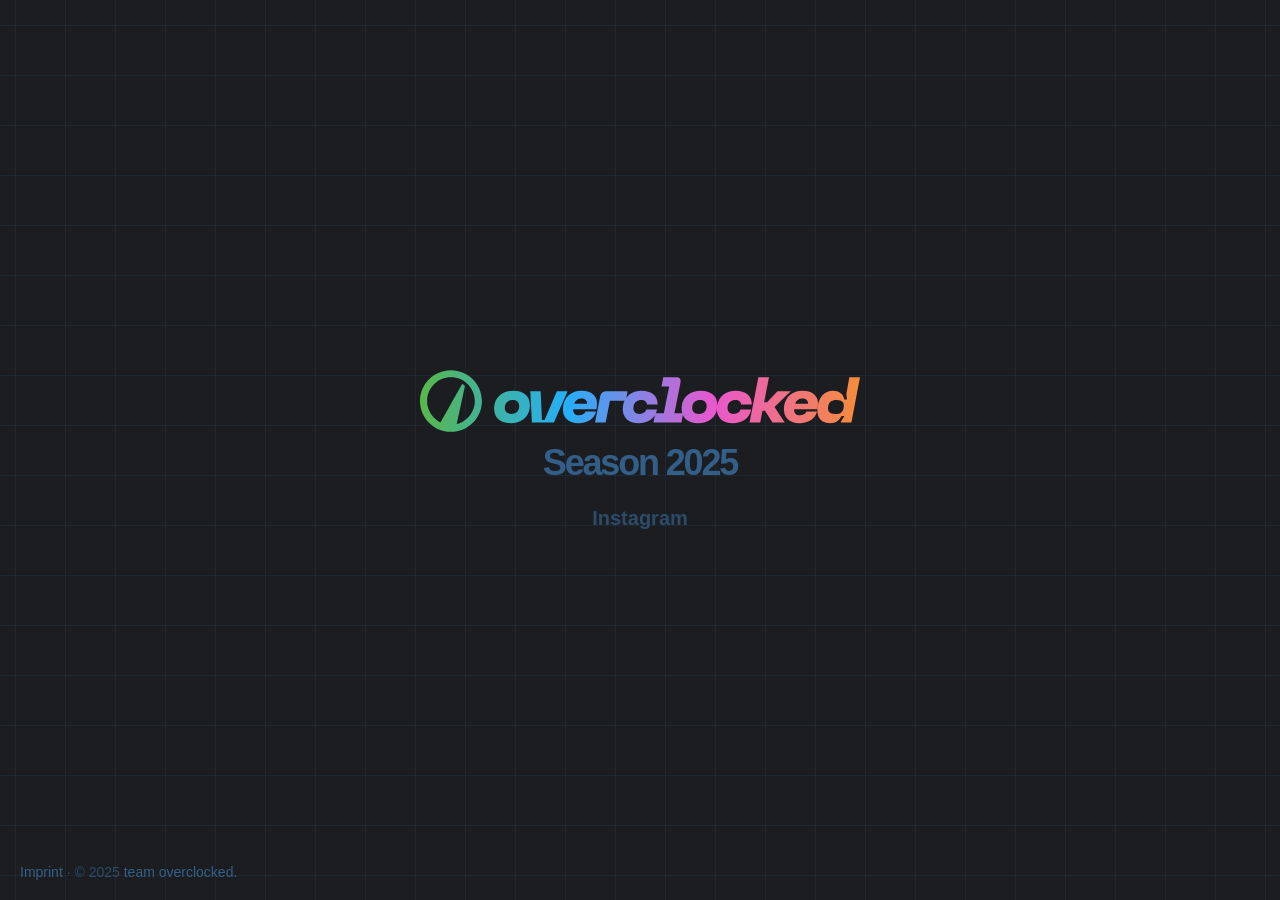
==== index.html @ 1a22cd16 "replaced svg with new embed" ====
<!DOCTYPE html>
<html lang="en">
  <head>
    <meta charset="UTF-8" />
    <meta name="viewport" content="width=device-width, initial-scale=1.0" />
    <title>overclocked. | SZN 2025</title>
    
    <!-- Favicon -->
    <link rel="icon" type="image/png" href="favicon.png" />
    <link rel="apple-touch-icon" href="favicon.png" />
    
    <!-- Primary Meta Tags -->
    <meta name="title" content="overclocked. | SZN 2025">
    <meta name="description" content="team overclocked. participating in Season 2025 of WRO.">
    <meta name="keywords" content="WRO, robotics, World Robot Olympiad, Switzerland, overclocked, programming, future">
    
    <!-- Open Graph / Facebook -->
    <meta property="og:type" content="website">
    <meta property="og:url" content="https://overclocked.cc/">
    <meta property="og:title" content="overclocked. | SZN 2025">
    <meta property="og:description" content="team overclocked. participating in Season 2025 of WRO.">
    
    <!-- Twitter -->
    <meta property="twitter:url" content="https://overclocked.cc/">
    <meta property="twitter:title" content="overclocked. | SZN 2025">
    <meta property="twitter:description" content="team overclocked. participating in Season 2025 of WRO.">
    <meta property="twitter:image" content="https://overclocked.cc/og-image.png">
    
    <!-- SEO -->
    <meta name="robots" content="index, follow">
    <meta name="author" content="team overclocked.">
    <link rel="canonical" href="https://overclocked.cc/">
    
    <!-- Styles -->
    <link rel="stylesheet" href="css/style.css">
  </head>
  <body>
    <div class="desktop-1">
      <img 
        class="vector" 
        src="logo_overclocked25.svg" 
        alt="overclocked." 
        height="70"
      />
      <div class="season-2025">Season 2025</div>
      <a
        href="https://www.instagram.com/overclocked.dev/"
        class="instagram-link"
        >Instagram</a
      >
    </div>

    <!-- Imprint -->
    <div class="imprint">
      <a href="https://ileb.zip/overclocked-imprint">Imprint</a> · © 2025 <a href="https://overclocked.cc">team overclocked.</a>
    </div>
  </body>
</html>
---- css/style.css ----
*,
*::before,
*::after {
  box-sizing: border-box;
  margin: 0;
  padding: 0;
  border: none;
  text-decoration: none;
  background: none;
  -webkit-font-smoothing: antialiased;
}

menu,
ol,
ul {
  list-style-type: none;
  margin: 0;
  padding: 0;
}

:root {
  --background: #f4f5f62f;
  --landcover: rgba(227, 227, 227, 0.1);
  --water-shadow: #b5bebf08;
  --water: #cad2d31c;
  --hillshade: rgba(255, 255, 255, 0.04);
  --admin-0-boundary-bg: rgba(214, 214, 214, 0);
  --admin-0-boundary: #9e9e9e22;
  --admin-0-boundary-disputed: #9e9e9e22;
  --water-point-label: #79898b22;
  --settlement-label: #6b6b6b22;
  --animation-delay: 1s;
  /* Grid customization variables */
  --grid-color: rgba(
    62,
    123,
    180,
    0.1
  ); /* Matches the accent color with low opacity */
  --grid-size-horizontal: 50px; /* Horizontal line spacing */
  --grid-size-vertical: 50px; /* Vertical line spacing */
  --grid-line-width: 1px; /* Line thickness */
}

body {
  margin: 0;
  overflow: hidden;
  background-color: #1b1d20;
  background-image: 
    linear-gradient(to right, var(--grid-color) var(--grid-line-width), transparent var(--grid-line-width)),
    linear-gradient(to bottom, var(--grid-color) var(--grid-line-width), transparent var(--grid-line-width));
  background-size: 
    var(--grid-size-horizontal) var(--grid-size-vertical);
  min-height: 100vh;
  background-position: center;
}

.desktop-1 {
  background: #1b1d20;
  padding: 20px;
  display: flex;
  flex-direction: column;
  gap: 0px;
  align-items: center;
  justify-content: center;
  min-height: 100vh;
  width: 100%;
  position: relative;
  overflow: visible;
  background: transparent !important;
}

.vector {
  flex-shrink: 0;
  width: 439.22px;
  height: 70px;
  position: relative;
  overflow: visible;
  opacity: 0;
  filter: blur(10px);
  transform: translateY(-2px) !important;
  animation: fadeInUp 1s cubic-bezier(0.23, 1, 0.32, 1) forwards
    var(--animation-delay);
}

.season-2025 {
  background: rgba(62, 123, 180, 0.7);
  background-clip: text;
  -webkit-background-clip: text;
  -webkit-text-fill-color: transparent;
  text-align: center;
  font-family: "HelveticaNowDisplay-Bold", sans-serif;
  font-size: 36px;
  line-height: 1.2;
  letter-spacing: -0.06em;
  font-weight: 700;
  position: relative;
  opacity: 0;
  filter: blur(8px);
  transform: translateY(15px);
  animation: fadeInUp 1s cubic-bezier(0.23, 1, 0.32, 1) forwards
    calc(var(--animation-delay) + 0.3s);
  width: 100%;
  padding: 0 0;
  margin-top: 3px;
}

.instagram-link {
  background: rgba(62, 123, 180, 0.5);
  background-clip: text;
  -webkit-background-clip: text;
  -webkit-text-fill-color: transparent;
  text-align: left;
  font-family: "HelveticaNowDisplay-Bold", sans-serif;
  font-size: 20px;
  line-height: 1.2;
  
  font-weight: 700;
  position: relative;
  opacity: 0;
  filter: blur(8px);
  transform: translateY(15px);
  animation: fadeInUp 1s cubic-bezier(0.23, 1, 0.32, 1) forwards
    calc(var(--animation-delay) + 0.6s);
  text-decoration: none;
  margin-top: 24px;
  transform: translateY(-2px) !important;
  transition: 0.3s ease;
}

.instagram-link:hover {
  background: rgba(62, 123, 180, 1);
  background-clip: text;
  -webkit-background-clip: text;

}

.imprint {
  position: fixed;
  bottom: 20px;
  left: 20px;
  font-family: "HelveticaNowDisplay-Bold", sans-serif;
  font-size: 14px;
  color: rgba(62, 123, 180, 0.5);
}

.imprint a {
  color: rgba(62, 123, 180, 0.7);
  text-decoration: none;
  transition: color 0.3s ease;
}

.imprint a:hover {
  color: rgba(62, 123, 180, 1);
}

@keyframes fadeInUp {
  0% {
    opacity: 0;
    filter: blur(10px);
    transform: translateY(20px);
  }
  100% {
    opacity: 1;
    filter: blur(0);
    transform: translateY(0);
  }
}

@media (max-width: 768px) {
  .vector {
    width: 300px;
    height: 48px;
  }

  .season-2025 {
    font-size: 24px;
  }

  .instagram-link {
    font-size: 20px;
  }
}

@media (max-width: 480px) {
  .vector {
    width: 240px;
    height: 38px;
  }

  .season-2025 {
    font-size: 20px;
  }

  .instagram-link {
    font-size: 16px;
  }
}
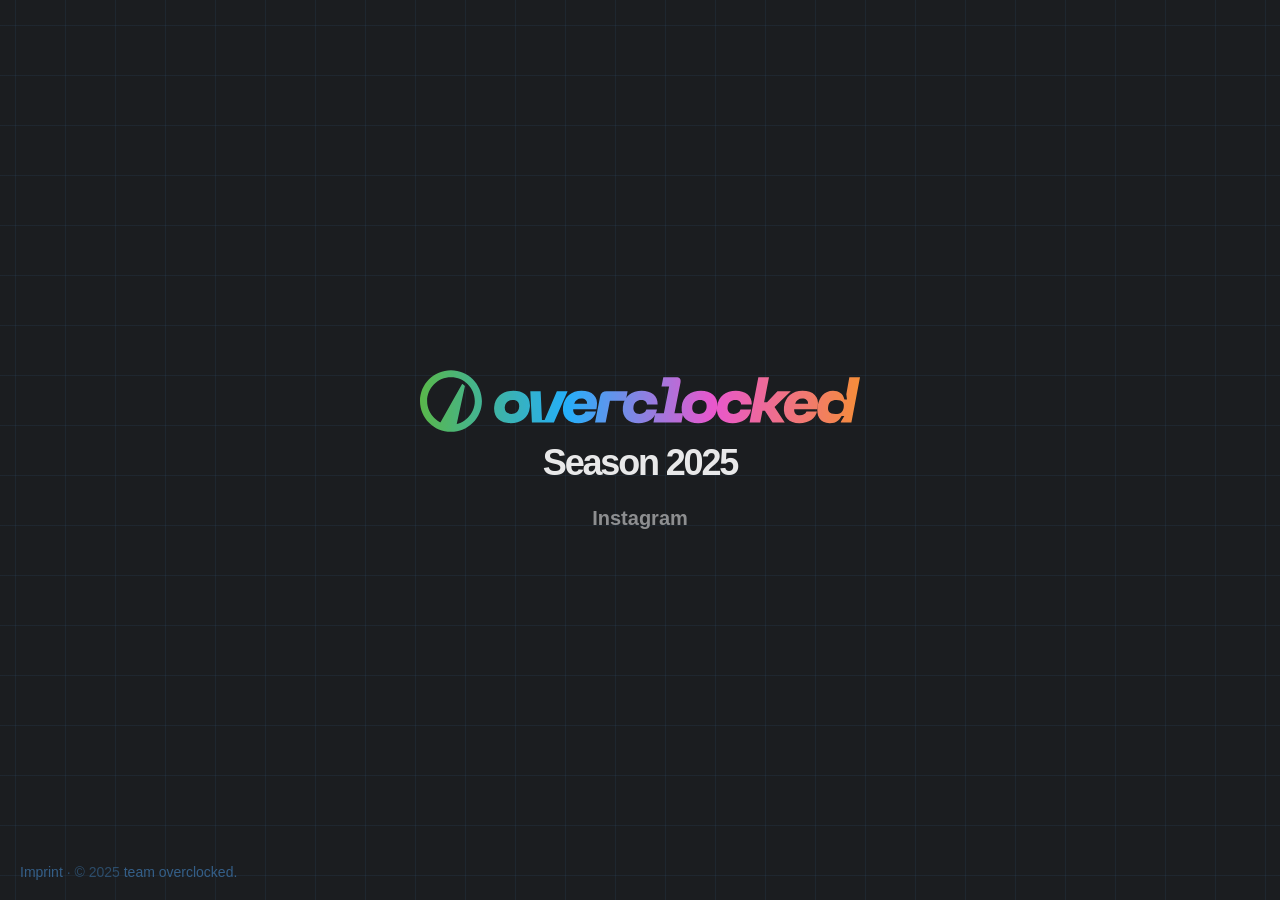
==== commit 521b2114: "added colors" ====
--- a/index.html
+++ b/index.html
@@ -4,42 +4,57 @@
     <meta charset="UTF-8" />
     <meta name="viewport" content="width=device-width, initial-scale=1.0" />
     <title>overclocked. | SZN 2025</title>
-    
+
     <!-- Favicon -->
     <link rel="icon" type="image/png" href="favicon.png" />
     <link rel="apple-touch-icon" href="favicon.png" />
-    
+
     <!-- Primary Meta Tags -->
-    <meta name="title" content="overclocked. | SZN 2025">
-    <meta name="description" content="team overclocked. participating in Season 2025 of WRO.">
-    <meta name="keywords" content="WRO, robotics, World Robot Olympiad, Switzerland, overclocked, programming, future">
-    
+    <meta name="title" content="overclocked. | SZN 2025" />
+    <meta
+      name="description"
+      content="team overclocked. participating in Season 2025 of WRO."
+    />
+    <meta
+      name="keywords"
+      content="WRO, robotics, World Robot Olympiad, Switzerland, overclocked, programming, future"
+    />
+
     <!-- Open Graph / Facebook -->
-    <meta property="og:type" content="website">
-    <meta property="og:url" content="https://overclocked.cc/">
-    <meta property="og:title" content="overclocked. | SZN 2025">
-    <meta property="og:description" content="team overclocked. participating in Season 2025 of WRO.">
-    
+    <meta property="og:type" content="website" />
+    <meta property="og:url" content="https://overclocked.cc/" />
+    <meta property="og:title" content="overclocked. | SZN 2025" />
+    <meta
+      property="og:description"
+      content="team overclocked. participating in Season 2025 of WRO."
+    />
+
     <!-- Twitter -->
-    <meta property="twitter:url" content="https://overclocked.cc/">
-    <meta property="twitter:title" content="overclocked. | SZN 2025">
-    <meta property="twitter:description" content="team overclocked. participating in Season 2025 of WRO.">
-    <meta property="twitter:image" content="https://overclocked.cc/og-image.png">
-    
+    <meta property="twitter:url" content="https://overclocked.cc/" />
+    <meta property="twitter:title" content="overclocked. | SZN 2025" />
+    <meta
+      property="twitter:description"
+      content="team overclocked. participating in Season 2025 of WRO."
+    />
+    <meta
+      property="twitter:image"
+      content="https://overclocked.cc/og-image.png"
+    />
+
     <!-- SEO -->
-    <meta name="robots" content="index, follow">
-    <meta name="author" content="team overclocked.">
-    <link rel="canonical" href="https://overclocked.cc/">
-    
+    <meta name="robots" content="index, follow" />
+    <meta name="author" content="team overclocked." />
+    <link rel="canonical" href="https://overclocked.cc/" />
+
     <!-- Styles -->
-    <link rel="stylesheet" href="css/style.css">
+    <link rel="stylesheet" href="css/style.css" />
   </head>
   <body>
     <div class="desktop-1">
-      <img 
-        class="vector" 
-        src="logo_overclocked25.svg" 
-        alt="overclocked." 
+      <img
+        class="vector"
+        src="logo_overclocked25.svg"
+        alt="overclocked."
         height="70"
       />
       <div class="season-2025">Season 2025</div>
@@ -52,7 +67,8 @@
 
     <!-- Imprint -->
     <div class="imprint">
-      <a href="https://ileb.zip/overclocked-imprint">Imprint</a> · © 2025 <a href="https://overclocked.cc">team overclocked.</a>
+      <a href="https://ileb.zip/overclocked-imprint">Imprint</a> · © 2025
+      <a href="https://overclocked.cc">team overclocked.</a>
     </div>
   </body>
-</html>+</html>
--- a/css/style.css
+++ b/css/style.css
@@ -84,7 +84,7 @@
 }
 
 .season-2025 {
-  background: rgba(62, 123, 180, 0.7);
+  background: rgba(255, 255, 255, 0.9);
   background-clip: text;
   -webkit-background-clip: text;
   -webkit-text-fill-color: transparent;
@@ -106,7 +106,7 @@
 }
 
 .instagram-link {
-  background: rgba(62, 123, 180, 0.5);
+  background: rgba(255, 255, 255, 0.5);
   background-clip: text;
   -webkit-background-clip: text;
   -webkit-text-fill-color: transparent;
@@ -129,7 +129,7 @@
 }
 
 .instagram-link:hover {
-  background: rgba(62, 123, 180, 1);
+  background: rgba(255, 255, 255, 0.7);
   background-clip: text;
   -webkit-background-clip: text;
 
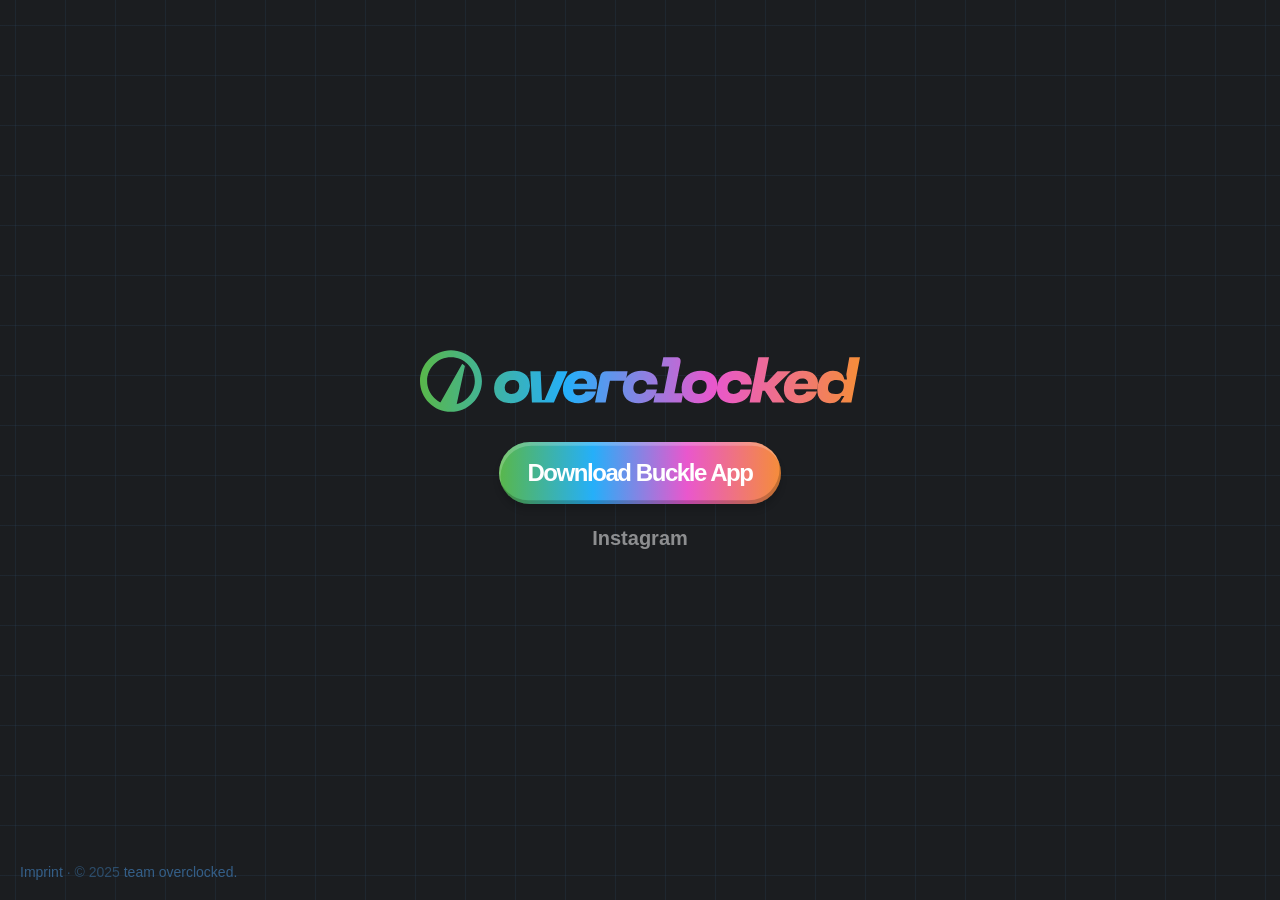
==== commit 2192cdf0: "button" ====
--- a/index.html
+++ b/index.html
@@ -57,7 +57,9 @@
         alt="overclocked."
         height="70"
       />
-      <div class="season-2025">Season 2025</div>
+      <a href="https://testflight.apple.com/join/1xFCbFcW" class="icon-bubble">
+        <div class="text">Download Buckle App</div>
+      </a>
       <a
         href="https://www.instagram.com/overclocked.dev/"
         class="instagram-link"
--- a/css/style.css
+++ b/css/style.css
@@ -46,11 +46,17 @@
   margin: 0;
   overflow: hidden;
   background-color: #1b1d20;
-  background-image: 
-    linear-gradient(to right, var(--grid-color) var(--grid-line-width), transparent var(--grid-line-width)),
-    linear-gradient(to bottom, var(--grid-color) var(--grid-line-width), transparent var(--grid-line-width));
-  background-size: 
-    var(--grid-size-horizontal) var(--grid-size-vertical);
+  background-image: linear-gradient(
+      to right,
+      var(--grid-color) var(--grid-line-width),
+      transparent var(--grid-line-width)
+    ),
+    linear-gradient(
+      to bottom,
+      var(--grid-color) var(--grid-line-width),
+      transparent var(--grid-line-width)
+    );
+  background-size: var(--grid-size-horizontal) var(--grid-size-vertical);
   min-height: 100vh;
   background-position: center;
 }
@@ -105,6 +111,59 @@
   margin-top: 3px;
 }
 
+.icon-bubble,
+.icon-bubble * {
+  box-sizing: border-box;
+}
+
+.icon-bubble {
+  background: linear-gradient(
+    90deg,
+    rgba(89, 183, 74, 1) 0%,
+    rgba(37, 175, 249, 1) 33.33333432674408%,
+    rgba(233, 87, 205, 1) 66.66666865348816%,
+    rgba(245, 141, 57, 1) 100%
+  );
+  border-radius: 1000px;
+  padding: 16.8px 28.8px 16.8px 28.8px;
+  display: flex;
+  flex-direction: row;
+  gap: 9.9px;
+  align-items: center;
+  justify-content: center;
+  position: relative;
+  box-shadow: 0px 6px 6px 0px rgba(0, 0, 0, 0.15),
+    inset 1.5px 3.75px 0px 0px rgba(255, 255, 255, 0.2),
+    inset -1.5px -3.75px 0px 0px rgba(0, 0, 0, 0.2);
+  opacity: 0;
+  filter: blur(8px);
+  transform: translateY(15px);
+  animation: fadeInUp 1s cubic-bezier(0.23, 1, 0.32, 1) forwards
+    calc(var(--animation-delay) + 0.3s);
+  margin-top: 24px;
+  cursor: pointer;
+  transition: transform 0.2s ease, box-shadow 0.2s ease;
+  text-decoration: none;
+}
+
+.icon-bubble:hover {
+  transform: translateY(-2px);
+  box-shadow: 0px 9.6px 18px 0px rgba(0, 0, 0, 0.2),
+    inset 1.5px 3.75px 0px 0px rgba(255, 255, 255, 0.3),
+    inset -1.5px -3.75px 0px 0px rgba(0, 0, 0, 0.3);
+}
+
+.icon-bubble .text {
+  color: #ffffff;
+  text-align: center;
+  font-family: "HelveticaNowDisplay-Bold", sans-serif;
+  font-size: 24px;
+  line-height: 1.2;
+  letter-spacing: -0.06em;
+  font-weight: 700;
+  position: relative;
+}
+
 .instagram-link {
   background: rgba(255, 255, 255, 0.5);
   background-clip: text;
@@ -114,7 +173,7 @@
   font-family: "HelveticaNowDisplay-Bold", sans-serif;
   font-size: 20px;
   line-height: 1.2;
-  
+
   font-weight: 700;
   position: relative;
   opacity: 0;
@@ -132,7 +191,6 @@
   background: rgba(255, 255, 255, 0.7);
   background-clip: text;
   -webkit-background-clip: text;
-
 }
 
 .imprint {
@@ -196,4 +254,3 @@
     font-size: 16px;
   }
 }
-
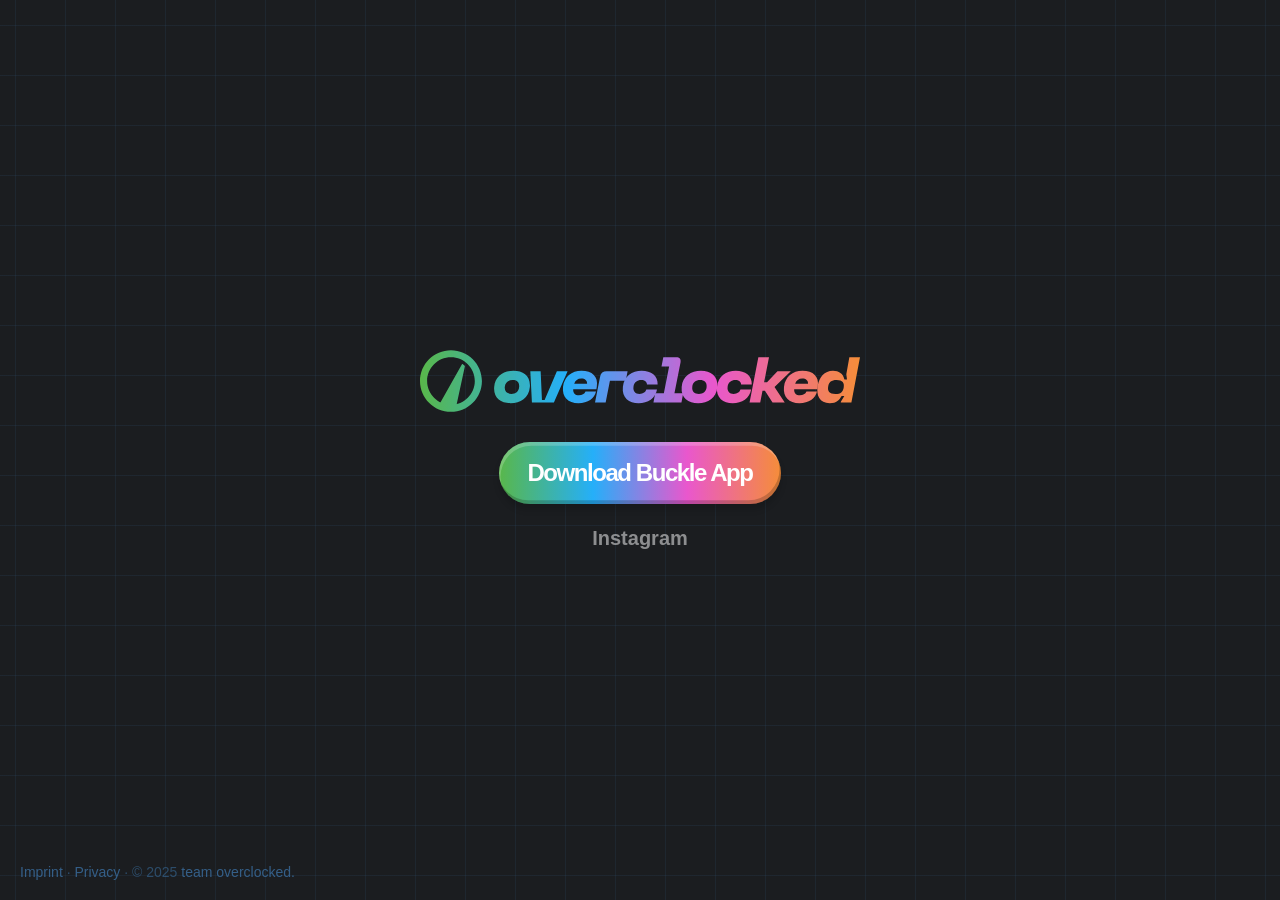
==== commit 87904266: "privacy policy" ====
--- a/index.html
+++ b/index.html
@@ -57,9 +57,51 @@
         alt="overclocked."
         height="70"
       />
-      <a href="https://testflight.apple.com/join/1xFCbFcW" class="icon-bubble">
-        <div class="text">Download Buckle App</div>
-      </a>
+      <button
+        onclick="window.open('https://testflight.apple.com/join/1xFCbFcW', '_blank')"
+        style="
+          box-sizing: border-box;
+          background: linear-gradient(
+            90deg,
+            rgba(89, 183, 74, 1) 0%,
+            rgba(37, 175, 249, 1) 33.33333432674408%,
+            rgba(233, 87, 205, 1) 66.66666865348816%,
+            rgba(245, 141, 57, 1) 100%
+          );
+          border-radius: 1000px;
+          padding: 16.8px 28.8px;
+          display: flex;
+          flex-direction: row;
+          gap: 9.9px;
+          align-items: center;
+          justify-content: center;
+          position: relative;
+          box-shadow: 0px 6px 6px 0px rgba(0, 0, 0, 0.15),
+            inset 1.5px 3.75px 0px 0px rgba(255, 255, 255, 0.2),
+            inset -1.5px -3.75px 0px 0px rgba(0, 0, 0, 0.2);
+          opacity: 0;
+          filter: blur(8px);
+          transform: translateY(15px);
+          animation: fadeInUp 1s cubic-bezier(0.23, 1, 0.32, 1) forwards
+            calc(var(--animation-delay) + 0.3s);
+          margin-top: 24px;
+          cursor: pointer;
+          transition: transform 0.2s ease, box-shadow 0.2s ease;
+          border: none;
+          color: #ffffff;
+          text-align: center;
+          font-family: 'HelveticaNowDisplay-Bold', -apple-system,
+            BlinkMacSystemFont, 'Segoe UI', Roboto, Helvetica, Arial, sans-serif;
+          font-size: 24px;
+          line-height: 1.2;
+          letter-spacing: -0.06em;
+          font-weight: 700;
+        "
+        onmouseover="this.style.transform='translateY(-2px)'; this.style.boxShadow='0px 9.6px 18px 0px rgba(0, 0, 0, 0.2), inset 1.5px 3.75px 0px 0px rgba(255, 255, 255, 0.3), inset -1.5px -3.75px 0px 0px rgba(0, 0, 0, 0.3)'"
+        onmouseout="this.style.transform='translateY(0)'; this.style.boxShadow='0px 6px 6px 0px rgba(0, 0, 0, 0.15), inset 1.5px 3.75px 0px 0px rgba(255, 255, 255, 0.2), inset -1.5px -3.75px 0px 0px rgba(0, 0, 0, 0.2)'"
+      >
+        Download Buckle App
+      </button>
       <a
         href="https://www.instagram.com/overclocked.dev/"
         class="instagram-link"
@@ -69,7 +111,8 @@
 
     <!-- Imprint -->
     <div class="imprint">
-      <a href="https://ileb.zip/overclocked-imprint">Imprint</a> · © 2025
+      <a href="https://ileb.zip/overclocked-imprint">Imprint</a> ·
+      <a href="/privacy.html">Privacy</a> · © 2025
       <a href="https://overclocked.cc">team overclocked.</a>
     </div>
   </body>
--- a/css/style.css
+++ b/css/style.css
@@ -111,59 +111,6 @@
   margin-top: 3px;
 }
 
-.icon-bubble,
-.icon-bubble * {
-  box-sizing: border-box;
-}
-
-.icon-bubble {
-  background: linear-gradient(
-    90deg,
-    rgba(89, 183, 74, 1) 0%,
-    rgba(37, 175, 249, 1) 33.33333432674408%,
-    rgba(233, 87, 205, 1) 66.66666865348816%,
-    rgba(245, 141, 57, 1) 100%
-  );
-  border-radius: 1000px;
-  padding: 16.8px 28.8px 16.8px 28.8px;
-  display: flex;
-  flex-direction: row;
-  gap: 9.9px;
-  align-items: center;
-  justify-content: center;
-  position: relative;
-  box-shadow: 0px 6px 6px 0px rgba(0, 0, 0, 0.15),
-    inset 1.5px 3.75px 0px 0px rgba(255, 255, 255, 0.2),
-    inset -1.5px -3.75px 0px 0px rgba(0, 0, 0, 0.2);
-  opacity: 0;
-  filter: blur(8px);
-  transform: translateY(15px);
-  animation: fadeInUp 1s cubic-bezier(0.23, 1, 0.32, 1) forwards
-    calc(var(--animation-delay) + 0.3s);
-  margin-top: 24px;
-  cursor: pointer;
-  transition: transform 0.2s ease, box-shadow 0.2s ease;
-  text-decoration: none;
-}
-
-.icon-bubble:hover {
-  transform: translateY(-2px);
-  box-shadow: 0px 9.6px 18px 0px rgba(0, 0, 0, 0.2),
-    inset 1.5px 3.75px 0px 0px rgba(255, 255, 255, 0.3),
-    inset -1.5px -3.75px 0px 0px rgba(0, 0, 0, 0.3);
-}
-
-.icon-bubble .text {
-  color: #ffffff;
-  text-align: center;
-  font-family: "HelveticaNowDisplay-Bold", sans-serif;
-  font-size: 24px;
-  line-height: 1.2;
-  letter-spacing: -0.06em;
-  font-weight: 700;
-  position: relative;
-}
-
 .instagram-link {
   background: rgba(255, 255, 255, 0.5);
   background-clip: text;
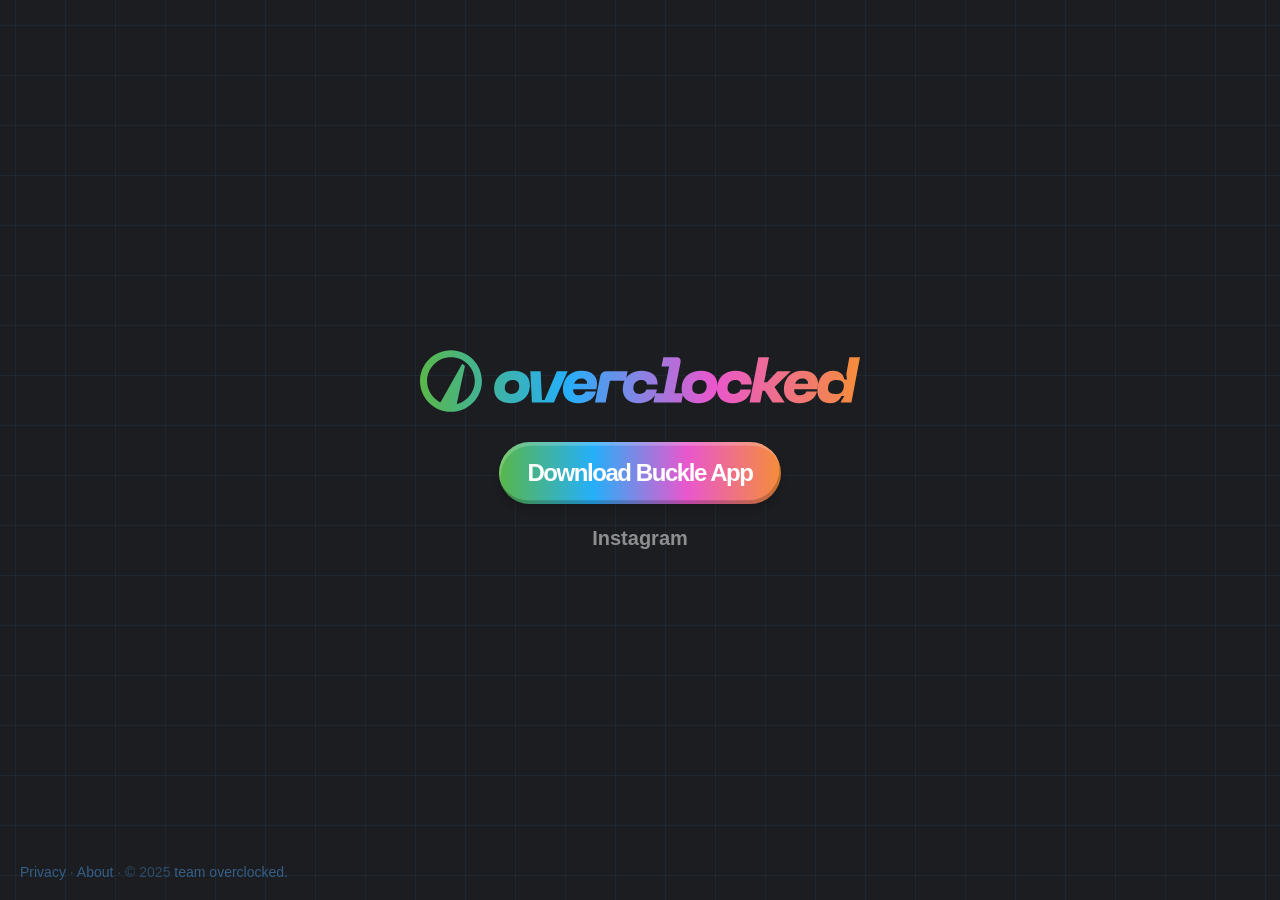
==== commit f0acd2b3: "about page" ====
--- a/index.html
+++ b/index.html
@@ -109,11 +109,10 @@
       >
     </div>
 
-    <!-- Imprint -->
+    <!-- Footer -->
     <div class="imprint">
-      <a href="https://ileb.zip/overclocked-imprint">Imprint</a> ·
-      <a href="/privacy.html">Privacy</a> · © 2025
-      <a href="https://overclocked.cc">team overclocked.</a>
+      <a href="/privacy.html">Privacy</a> · <a href="/about.html">About</a> · ©
+      2025 <a href="https://overclocked.cc">team overclocked.</a>
     </div>
   </body>
 </html>
